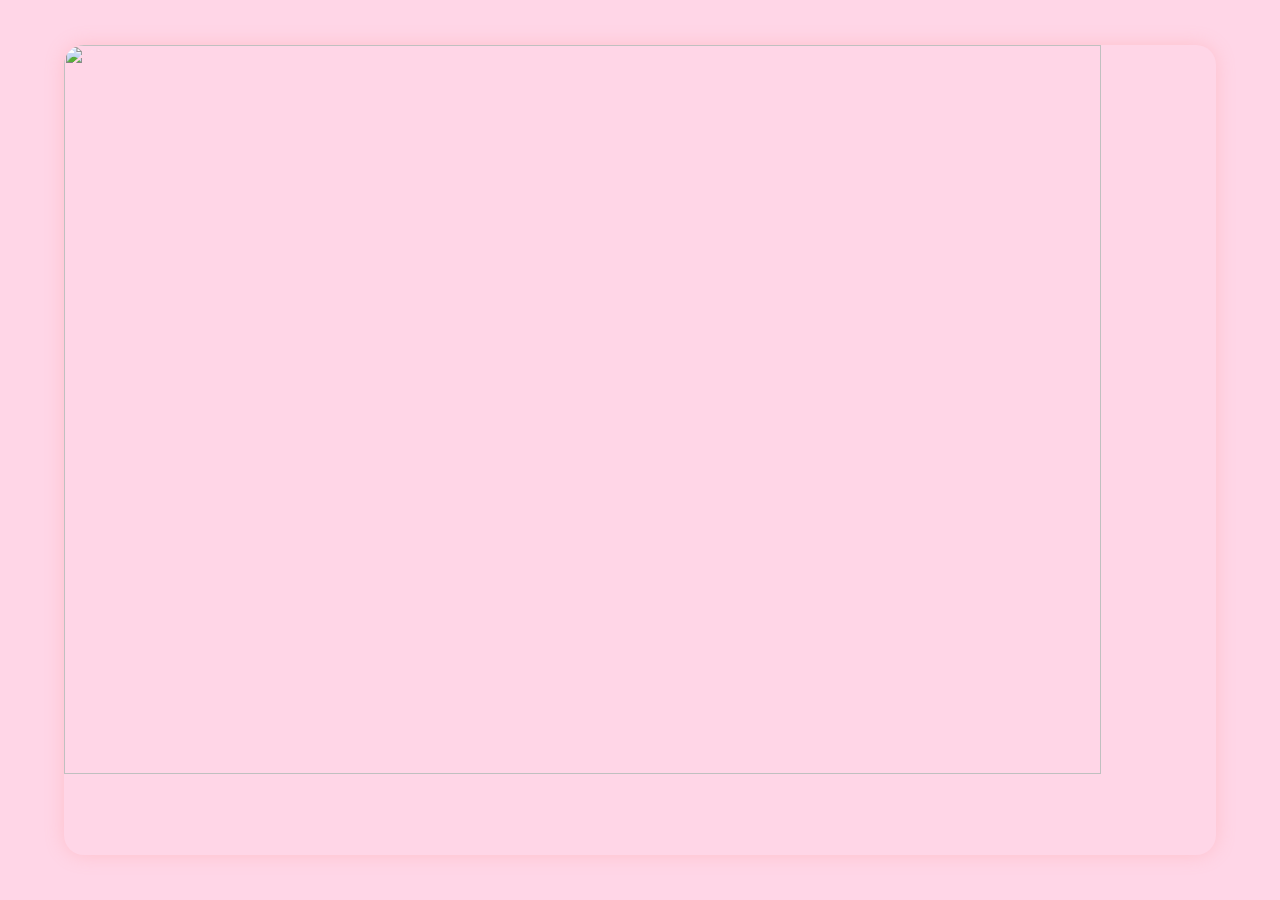
==== gallery.html @ f5fd8bee "Add files via upload" ====
<!DOCTYPE html>
<html lang="en">
<head>
<meta charset="UTF-8">
<meta name="viewport" content="width=device-width, initial-scale=1.0">
<title>Our Memories ❤️</title>

<style>
*{
margin:0;
padding:0;
box-sizing:border-box;
}

body{
background:#ffd6e7;
overflow-x:auto;
overflow-y:hidden;
}

.slider{
display:flex;
width:700vw;
height:100vh;
scroll-snap-type:x mandatory;
overflow-x:scroll;
scroll-behavior:smooth;
}

.page{
min-width:100vw;
height:100vh;
display:flex;
justify-content:center;
align-items:center;
scroll-snap-align:start;
position:relative;
}

.page img,.page video{
width:90%;
height:90%;
object-fit:contain;
border-radius:20px;
box-shadow:0 0 20px pink;
}

.emoji{
position:fixed;
top:-50px;
font-size:25px;
animation:fall linear forwards;
pointer-events:none;
}

@keyframes fall{
0%{
transform:translateY(-50px);
opacity:1;
}
100%{
transform:translateY(110vh);
opacity:0;
}
}
</style>
</head>

<body>

<div class="slider">

<div class="page"><img src="images/page1.png"></div>

<div class="page"><img src="images/page2.png"></div>

<div class="page"><img src="images/page3.png"></div>

<div class="page"><img src="images/page4.png"></div>

<div class="page">
<video controls autoplay muted>
<source src="videos/video1.mp4" type="video/mp4">
</video>
</div>

<div class="page">
<video controls>
<source src="videos/video2.mp4" type="video/mp4">
</video>
</div>

<div class="page">
<video controls>
<source src="videos/video3.mp4" type="video/mp4">
</video>
</div>

</div>

<script>

const emojis=["🩷","🫀","🌸","🌹"];

setInterval(()=>{

let e=document.createElement("div");

e.className="emoji";

e.innerHTML=emojis[Math.floor(Math.random()*4)];

e.style.left=Math.random()*100+"vw";

e.style.animationDuration=(3+Math.random()*3)+"s";

document.body.appendChild(e);

setTimeout(()=>{

e.remove();

},6000);

},250);

</script>

</body>
</html>
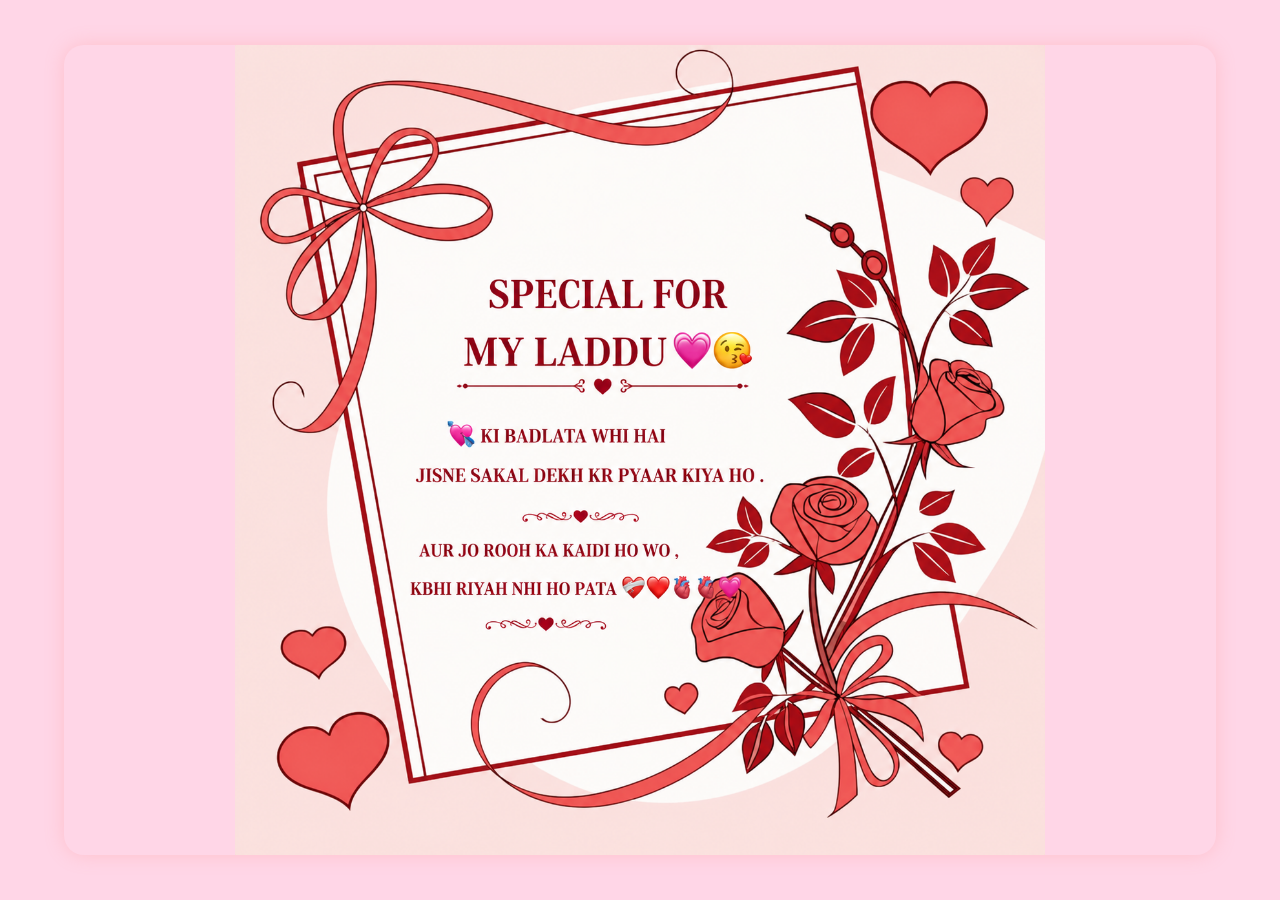
==== commit 28eb0fdf: "Add files via upload" ====
--- a/gallery.html
+++ b/gallery.html
@@ -70,32 +70,30 @@
 
 <div class="slider">
 
-<div class="page"><img src="images/page1.png"></div>
+<div class="page"><img src="page1.png"></div>
 
-<div class="page"><img src="images/page2.png"></div>
+<div class="page"><img src="page2.png"></div>
 
-<div class="page"><img src="images/page3.png"></div>
+<div class="page"><img src="page3.png"></div>
 
-<div class="page"><img src="images/page4.png"></div>
+<div class="page"><img src="page4.png"></div>
 
 <div class="page">
 <video controls autoplay muted>
-<source src="videos/video1.mp4" type="video/mp4">
+<source src="video1.mp4" type="video/mp4">
 </video>
 </div>
 
 <div class="page">
 <video controls>
-<source src="videos/video2.mp4" type="video/mp4">
+<source src="video2.mp4" type="video/mp4">
 </video>
 </div>
 
 <div class="page">
 <video controls>
-<source src="videos/video3.mp4" type="video/mp4">
+<source src="video3.mp4" type="video/mp4">
 </video>
-</div>
-
 </div>
 
 <script>
